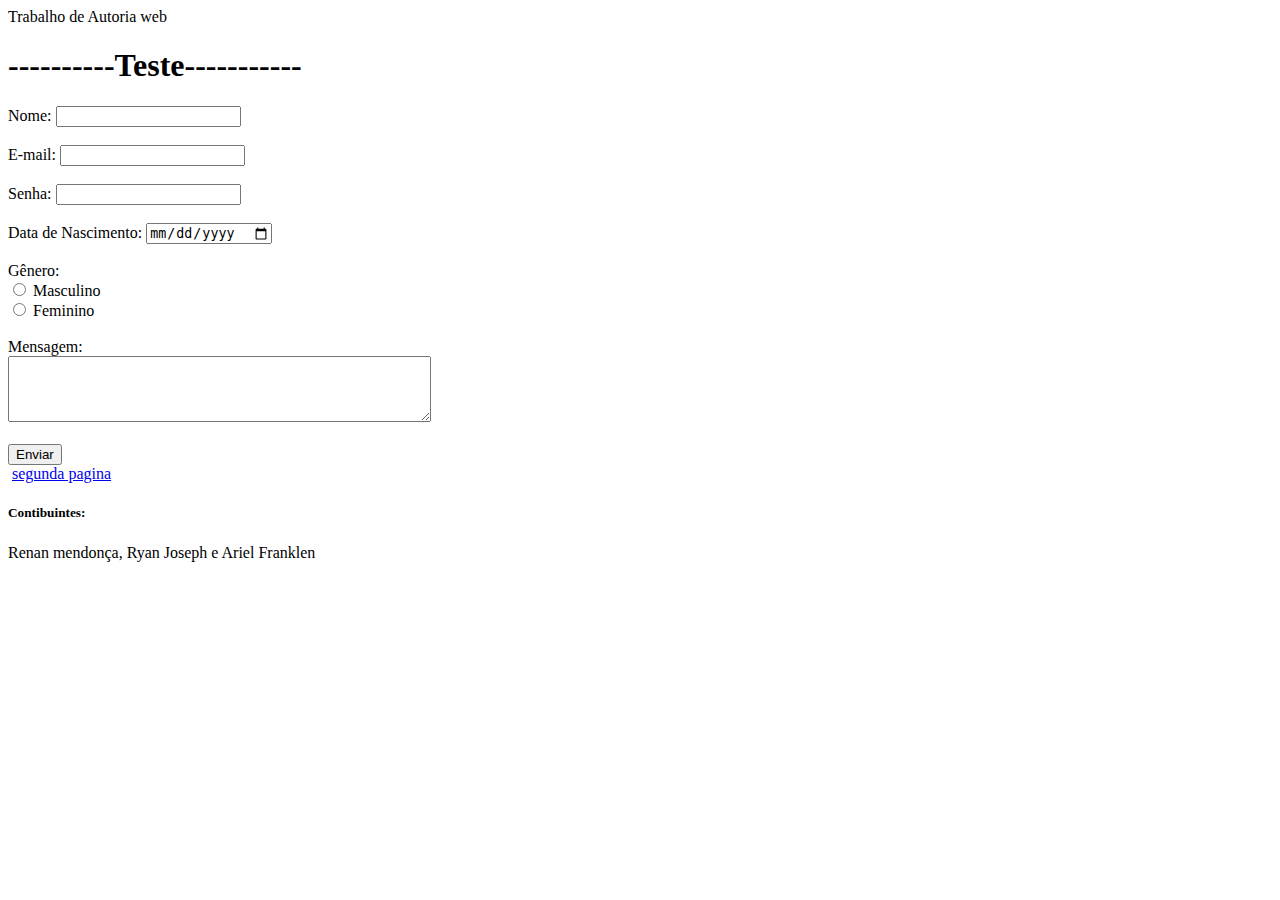
==== index.html @ e47d764a "novas paginas" ====
<!DOCTYPE html>
<html lang="en">
<head>
    <meta charset="UTF-8">
    <meta name="viewport" content="width=device-width, initial-scale=1.0">
    <title>trabalho</title>
    <script src="script.js" defer></script>
    <link rel="stylesheet" href="estilo.css">
</head>
<body>
    <header>Trabalho de Autoria web</header>
    <h1>----------Teste-----------</h1>

    <form action="/enviar-dados" method="POST" >
        <!-- Nome -->
        <label for="nome">Nome:</label>
        <input type="text" id="nome" name="nome" required class="nom"><br><br>

        <!-- E-mail -->
        <label for="email">E-mail:</label>
        <input type="email" id="email" name="email" required><br><br>

        <!-- Senha -->
        <label for="senha">Senha:</label>
        <input type="password" id="senha" name="senha" required><br><br>

        <!-- Data de Nascimento -->
        <label for="data_nascimento">Data de Nascimento:</label>
        <input type="date" id="data_nascimento" name="data_nascimento"><br><br>

        <!-- Gênero -->
        <label for="genero">Gênero:</label><br>

        <input type="radio" id="masculino" name="genero" value="masculino">
        <label for="masculino">Masculino</label><br>

        <input type="radio" id="feminino" name="genero" value="feminino">
        <label for="feminino">Feminino</label><br><br>

        
        
        <!-- Mensagem -->
        <label for="mensagem">Mensagem:</label><br>
        <textarea id="mensagem" name="mensagem" rows="4" cols="50"></textarea><br><br>

        <!-- Botão de envio -->
        <button type="submit">Enviar</button>
    </form>
    <img src="feature-image.webp" alt="" >
    <a href="segundaPagina.html" target="_self">segunda pagina</a>

    <footer>
        <h5>Contibuintes:</h5>
        <p>Renan mendonça, Ryan Joseph e Ariel Franklen</p>
    </footer>

</body>
</html>
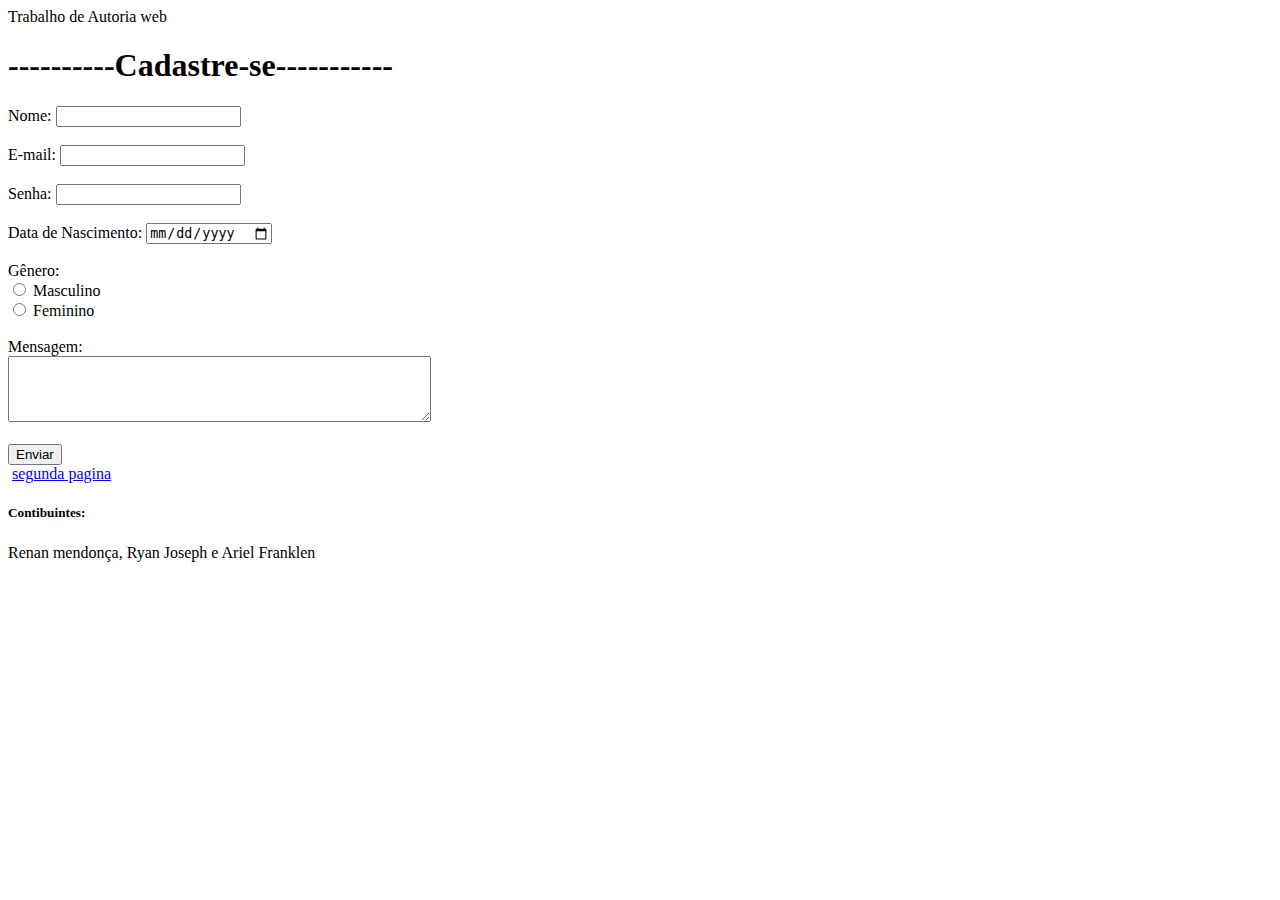
==== commit 64be228a: "modificaçoes" ====
--- a/index.html
+++ b/index.html
@@ -9,7 +9,7 @@
 </head>
 <body>
     <header>Trabalho de Autoria web</header>
-    <h1>----------Teste-----------</h1>
+    <h1>----------Cadastre-se-----------</h1>
 
     <form action="/enviar-dados" method="POST" >
         <!-- Nome -->
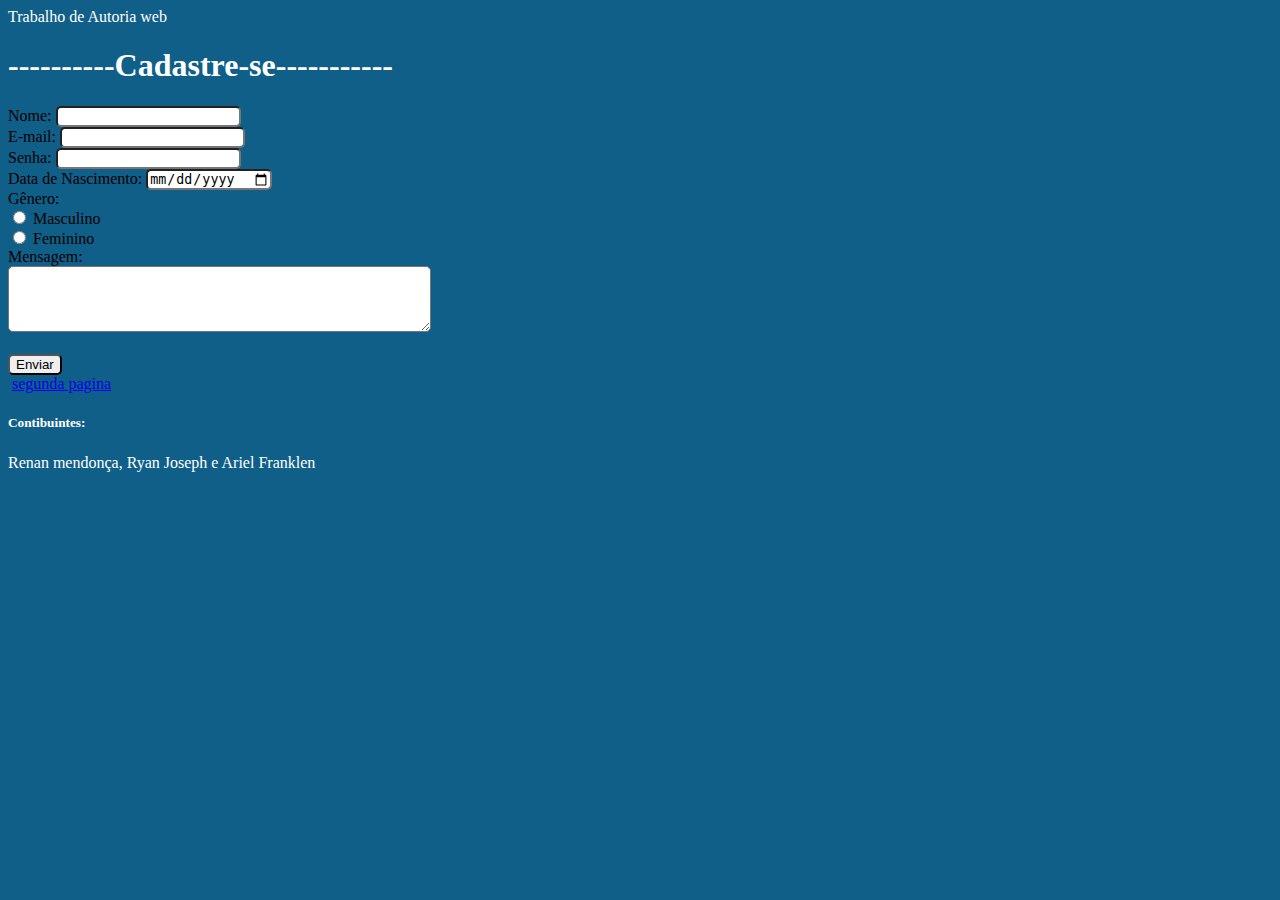
==== commit eff880f6: "alterações" ====
--- a/index.html
+++ b/index.html
@@ -5,46 +5,64 @@
     <meta name="viewport" content="width=device-width, initial-scale=1.0">
     <title>trabalho</title>
     <script src="script.js" defer></script>
-    <link rel="stylesheet" href="estilo.css">
+    <link rel="stylesheet" href="estilo[1].css">
 </head>
 <body>
+    
     <header>Trabalho de Autoria web</header>
     <h1>----------Cadastre-se-----------</h1>
 
     <form action="/enviar-dados" method="POST" >
-        <!-- Nome -->
-        <label for="nome">Nome:</label>
-        <input type="text" id="nome" name="nome" required class="nom"><br><br>
+        
+        <div class="name">
+            <label for="nome">Nome:</label>
+            <input type="text" id="nome" name="nome" required class="nom">
+        </div>
 
-        <!-- E-mail -->
-        <label for="email">E-mail:</label>
-        <input type="email" id="email" name="email" required><br><br>
+       <div class="email">
+            <label for="email">E-mail:</label>
+            <input type="email" id="email" name="email" required>
+       </div>
+     
 
-        <!-- Senha -->
-        <label for="senha">Senha:</label>
-        <input type="password" id="senha" name="senha" required><br><br>
+        <div class="senha">
+            <label for="senha">Senha:</label>
+            <input type="password" id="senha" name="senha" required>
+        </div>
+       
 
-        <!-- Data de Nascimento -->
-        <label for="data_nascimento">Data de Nascimento:</label>
-        <input type="date" id="data_nascimento" name="data_nascimento"><br><br>
+       <div class="data_nasc">
+            <label for="data_nascimento">Data de Nascimento:</label>
+            <input type="date" id="data_nascimento" name="data_nascimento">
+       </div>
+      
+        <div class="genero">
+            <label for="genero">Gênero:</label>
+        </div>
+       
 
-        <!-- Gênero -->
-        <label for="genero">Gênero:</label><br>
+        <div class="masculino">
+            <input type="radio" id="masculino" name="genero" value="masculino">
+            <label for="masculino">Masculino</label>
+        </div>
+        
 
-        <input type="radio" id="masculino" name="genero" value="masculino">
-        <label for="masculino">Masculino</label><br>
-
-        <input type="radio" id="feminino" name="genero" value="feminino">
-        <label for="feminino">Feminino</label><br><br>
-
+        <div class="feminino">
+            <input type="radio" id="feminino" name="genero" value="feminino">
+            <label for="feminino">Feminino</label>
+        </div>
+       
         
         
-        <!-- Mensagem -->
-        <label for="mensagem">Mensagem:</label><br>
-        <textarea id="mensagem" name="mensagem" rows="4" cols="50"></textarea><br><br>
+       <div class="mensagem">
+            <label for="mensagem">Mensagem:</label><br>
+            <textarea id="mensagem" name="mensagem" rows="4" cols="50"></textarea><br><br>
+        </div>
+       
+      
+      <button type="submit">Enviar</button >
 
-        <!-- Botão de envio -->
-        <button type="submit">Enviar</button>
+
     </form>
     <img src="feature-image.webp" alt="" >
     <a href="segundaPagina.html" target="_self">segunda pagina</a>
@@ -53,6 +71,5 @@
         <h5>Contibuintes:</h5>
         <p>Renan mendonça, Ryan Joseph e Ariel Franklen</p>
     </footer>
-
 </body>
 </html>--- a/estilo[1].css
+++ b/estilo[1].css
@@ -0,0 +1,37 @@
+
+ input{
+    color: black;
+    border-radius: 5px;
+ }   
+
+body{
+    background-color: #105f89; 
+    color: white;
+   
+
+}
+.titulo{
+    color: rgb(0, 0, 0); 
+    
+    background-color: rgb(31, 91, 22);
+}
+label{
+    color: black;
+align-items: center;
+}
+
+.name{
+    justify-content: center;
+    border-radius: 5px;
+}
+.email{
+border-radius: 5px;
+
+}
+textarea{
+    border-radius: 5px;
+}
+button{
+    color: rgb(0, 0, 0);
+    border-radius: 5px;
+}
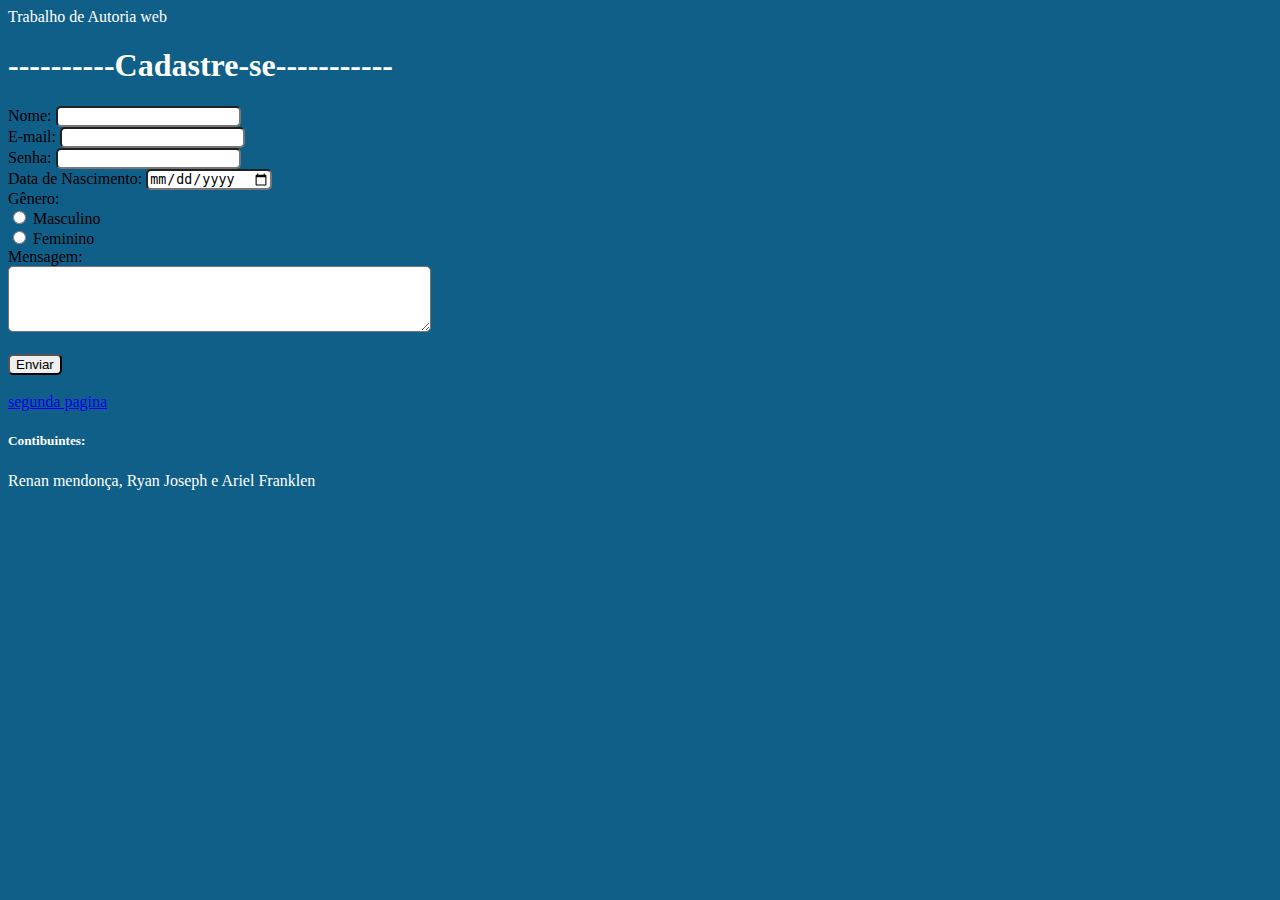
==== commit b3b1ebeb: "alteraçao" ====
--- a/index.html
+++ b/index.html
@@ -65,7 +65,11 @@
 
     </form>
     <img src="feature-image.webp" alt="" >
-    <a href="segundaPagina.html" target="_self">segunda pagina</a>
+    
+    <nav class="links">
+        <a href="segundaPagina.html" target="_self" >segunda pagina</a>
+    </nav>
+    
 
     <footer>
         <h5>Contibuintes:</h5>
--- a/estilo[1].css
+++ b/estilo[1].css
@@ -31,7 +31,14 @@
 textarea{
     border-radius: 5px;
 }
+.senha{
+color: aqua;
+
+}
 button{
     color: rgb(0, 0, 0);
     border-radius: 5px;
 }
+.links{
+    color: chartreuse;
+}
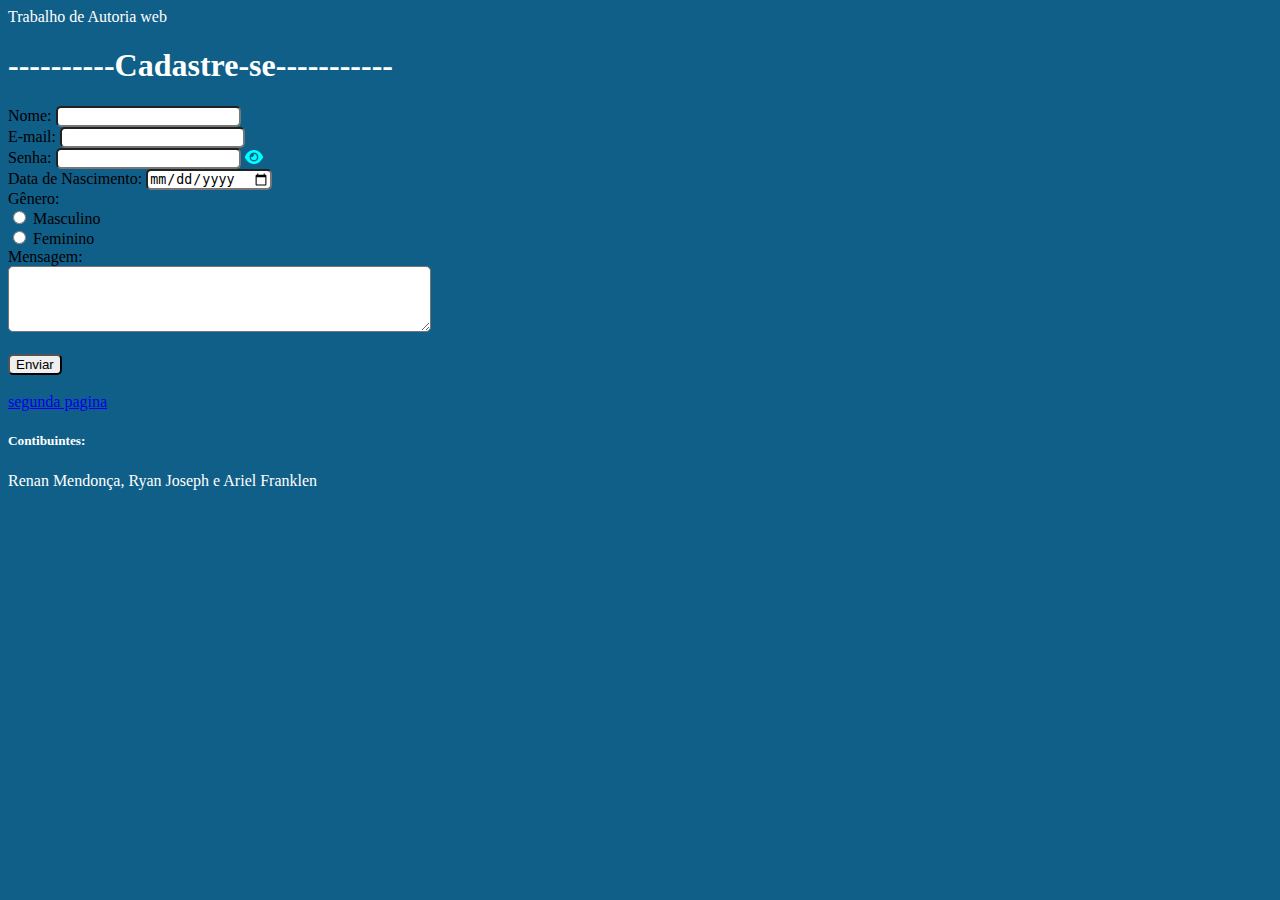
==== commit 0c780629: "Adciona mostrar/ocultar senha" ====
--- a/index.html
+++ b/index.html
@@ -6,35 +6,42 @@
     <title>trabalho</title>
     <script src="script.js" defer></script>
     <link rel="stylesheet" href="estilo[1].css">
+    
+    <link rel="stylesheet" href="https://cdnjs.cloudflare.com/ajax/libs/font-awesome/6.0.0-beta3/css/all.min.css">
 </head>
 <body>
+    
     
     <header>Trabalho de Autoria web</header>
     <h1>----------Cadastre-se-----------</h1>
 
-    <form action="/enviar-dados" method="POST" >
+    <form action="/enviar-dados" method="POST">
+        
         
         <div class="name">
             <label for="nome">Nome:</label>
             <input type="text" id="nome" name="nome" required class="nom">
         </div>
 
-       <div class="email">
+        <div class="email">
             <label for="email">E-mail:</label>
             <input type="email" id="email" name="email" required>
-       </div>
+        </div>
      
 
         <div class="senha">
             <label for="senha">Senha:</label>
             <input type="password" id="senha" name="senha" required>
+            <span id="toggleSenha" class="eye-icon">
+                <i class="fas fa-eye"></i>
+            </span>
         </div>
        
 
-       <div class="data_nasc">
+        <div class="data_nasc">
             <label for="data_nascimento">Data de Nascimento:</label>
             <input type="date" id="data_nascimento" name="data_nascimento">
-       </div>
+        </div>
       
         <div class="genero">
             <label for="genero">Gênero:</label>
@@ -54,13 +61,13 @@
        
         
         
-       <div class="mensagem">
+        <div class="mensagem">
             <label for="mensagem">Mensagem:</label><br>
-            <textarea id="mensagem" name="mensagem" rows="4" cols="50"></textarea><br><br>
+            <textarea id="mensagem" name="mensagem" rows="4" cols="50"> </textarea><br><br>
         </div>
        
       
-      <button type="submit">Enviar</button >
+        <button type="submit">Enviar</button >
 
 
     </form>
@@ -73,7 +80,7 @@
 
     <footer>
         <h5>Contibuintes:</h5>
-        <p>Renan mendonça, Ryan Joseph e Ariel Franklen</p>
+        <p>Renan Mendonça, Ryan Joseph e Ariel Franklen</p>
     </footer>
 </body>
 </html>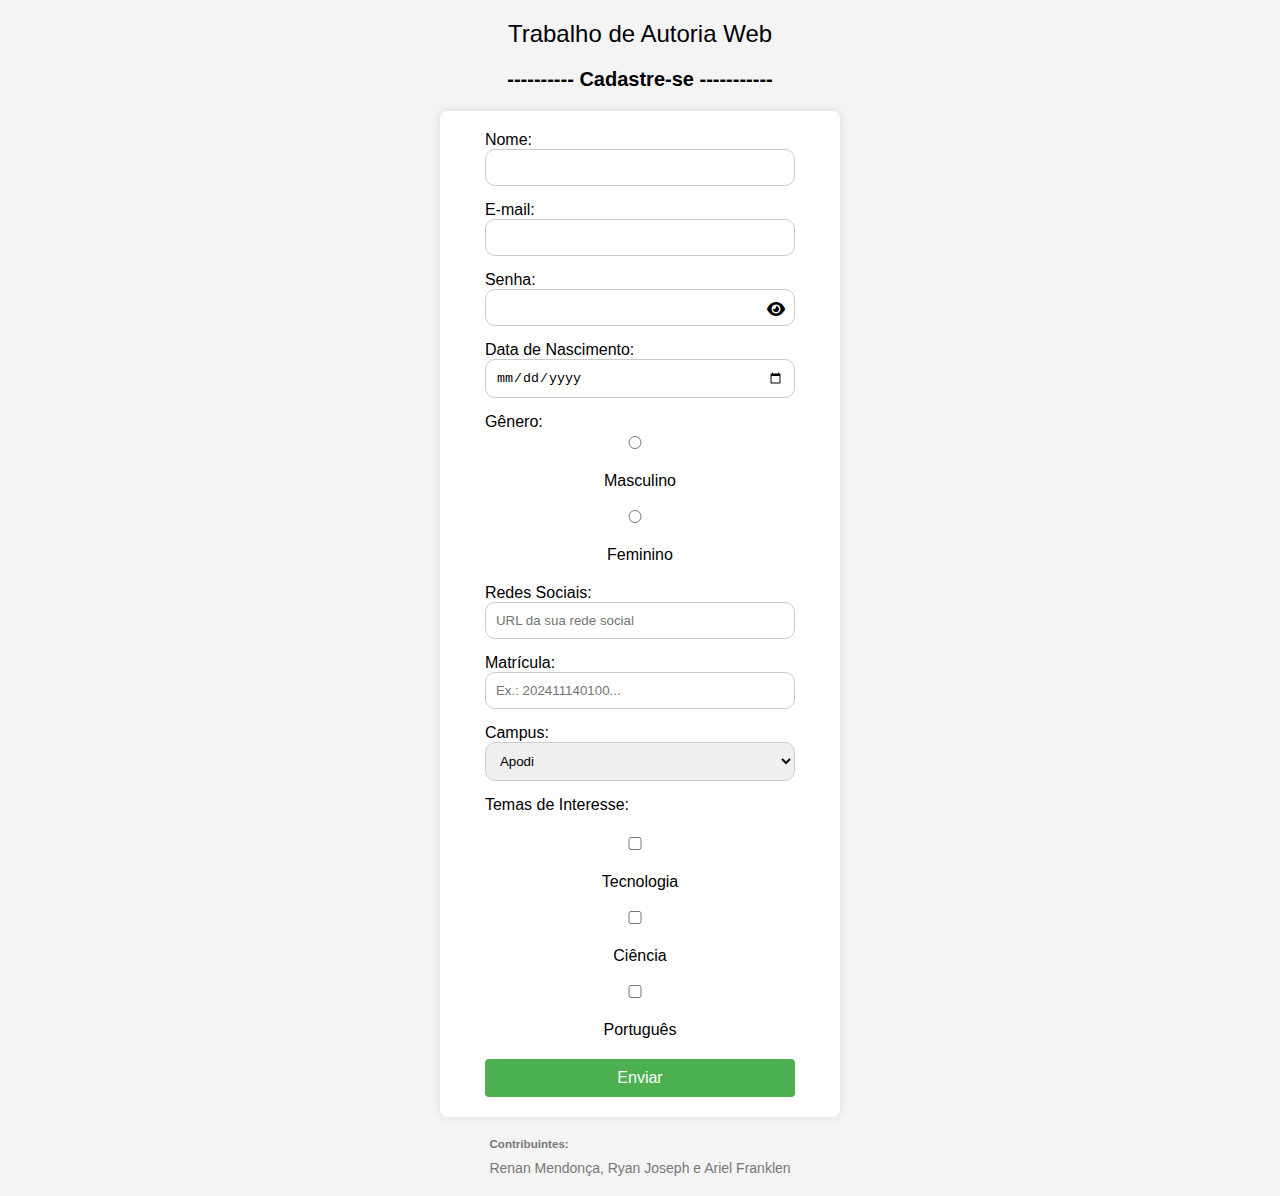
==== commit bee22ac6: "atualiza html de login com css" ====
--- a/index.html
+++ b/index.html
@@ -3,84 +3,115 @@
 <head>
     <meta charset="UTF-8">
     <meta name="viewport" content="width=device-width, initial-scale=1.0">
-    <title>trabalho</title>
+    <title>Trabalho</title>
     <script src="script.js" defer></script>
-    <link rel="stylesheet" href="estilo[1].css">
-    
+    <link rel="stylesheet" href="estilo.css">
     <link rel="stylesheet" href="https://cdnjs.cloudflare.com/ajax/libs/font-awesome/6.0.0-beta3/css/all.min.css">
 </head>
 <body>
-    
-    
-    <header>Trabalho de Autoria web</header>
-    <h1>----------Cadastre-se-----------</h1>
+    <header>Trabalho de Autoria Web</header>
+    <h1>---------- Cadastre-se -----------</h1>
 
-    <form action="/enviar-dados" method="POST">
-        
-        
-        <div class="name">
-            <label for="nome">Nome:</label>
-            <input type="text" id="nome" name="nome" required class="nom">
-        </div>
+    <div class="container">
+        <form action="segundaPagina.html" method="GET">
+            
+            <div class="input-group">
+                <label for="nome">Nome:</label>
+                <input type="text" id="nome" name="nome" required class="nom">
+            </div>
 
-        <div class="email">
-            <label for="email">E-mail:</label>
-            <input type="email" id="email" name="email" required>
-        </div>
-     
+            <div class="input-group">
+                <label for="email">E-mail:</label>
+                <input type="email" id="email" name="email" required>
+            </div>
 
-        <div class="senha">
-            <label for="senha">Senha:</label>
-            <input type="password" id="senha" name="senha" required>
-            <span id="toggleSenha" class="eye-icon">
-                <i class="fas fa-eye"></i>
-            </span>
-        </div>
-       
+            <div class="input-group">
+                <label for="senha">Senha:</label>
+                <input type="password" id="senha" name="senha" required>
+                <span id="mostrar_senha" class="olho">
+                    <i class="fas fa-eye"></i>
+                </span>
+            </div>
 
-        <div class="data_nasc">
-            <label for="data_nascimento">Data de Nascimento:</label>
-            <input type="date" id="data_nascimento" name="data_nascimento">
-        </div>
-      
-        <div class="genero">
-            <label for="genero">Gênero:</label>
-        </div>
-       
+            <div class="input-group">
+                <label for="data_nascimento">Data de Nascimento:</label>
+                <input type="date" id="data_nascimento" name="data_nascimento">
+            </div>
 
-        <div class="masculino">
-            <input type="radio" id="masculino" name="genero" value="masculino">
-            <label for="masculino">Masculino</label>
-        </div>
-        
+            <div class="input-group genero-group">
+                <label for="genero">Gênero:</label><br>
+                <div class="radio-group">
+                    <input type="radio" id="masculino" name="genero" value="masculino">
+                    <label for="masculino">Masculino</label>
+                    <input type="radio" id="feminino" name="genero" value="feminino">
+                    <label for="feminino">Feminino</label>
+                </div>
+            </div>
 
-        <div class="feminino">
-            <input type="radio" id="feminino" name="genero" value="feminino">
-            <label for="feminino">Feminino</label>
-        </div>
-       
-        
-        
-        <div class="mensagem">
-            <label for="mensagem">Mensagem:</label><br>
-            <textarea id="mensagem" name="mensagem" rows="4" cols="50"> </textarea><br><br>
-        </div>
-       
-      
-        <button type="submit">Enviar</button >
+            <!-- <div class="input-group">
+                <label for="mensagem">Mensagem:</label><br>
+                <textarea id="mensagem" name="mensagem" rows="4" cols="50"></textarea><br><br>
+            </div>-->
 
+            <div class="input-group">
+                <label for="redes_sociais">Redes Sociais:</label>
+                <input type="url" id="redes_sociais" name="redes_sociais" placeholder="URL da sua rede social">
+            </div>
 
-    </form>
-    <img src="feature-image.webp" alt="" >
-    
-    <nav class="links">
-        <a href="segundaPagina.html" target="_self" >segunda pagina</a>
-    </nav>
-    
+            <div class="input-group">
+                <label for="matricula">Matrícula:</label>
+                <input type="number" id="matricula" name="matricula" placeholder="Ex.: 202411140100...">
+            </div>
+
+            <div class="input-group">
+                <label for="campus">Campus:</label>
+                <select id="campus" name="campus">
+                    <option value="Apodi">Apodi</option>
+                    <option value="Caicó">Caicó</option>
+                    <option value="Canguaretama">Canguaretama</option>
+                    <option value="Ceará-Mirim">Ceará-Mirim</option>
+                    <option value="Currais Novos">Currais Novos</option>
+                    <option value="Ipanguaçu">Ipanguaçu</option>
+                    <option value="João Câmara">João Câmara</option>
+                    <option value="Jucurutu">Jucurutu</option>
+                    <option value="Lajes">Lajes</option>
+                    <option value="Macau">Macau</option>
+                    <option value="Mossoró">Mossoró</option>
+                    <option value="Natal-Central">Natal-Central</option>
+                    <option value="Natal-Cidade Alta">Natal-Cidade Alta</option>
+                    <option value="Natal-Zona Leste">Natal-Zona Leste</option>
+                    <option value="Natal-Zona Norte">Natal-Zona Norte</option>
+                    <option value="Nova Cruz">Nova Cruz</option>
+                    <option value="Parelhas">Parelhas</option>
+                    <option value="Parnamirim">Parnamirim</option>
+                    <option value="Pau dos Ferros">Pau dos Ferros</option>
+                    <option value="Santa Cruz">Santa Cruz</option>
+                    <option value="São Gonçalo do Amarante">São Gonçalo do Amarante</option>
+                    <option value="São Paulo do Potengi">São Paulo do Potengi</option>
+                </select>
+            </div>
+
+            <div class="input-group">
+                <label>Temas de Interesse:</label><br><br>
+                <div class="checkbox-group">
+                    <input type="checkbox" id="tecnologia" name="temas" value="tecnologia">
+                    <label for="tecnologia">Tecnologia</label>
+
+                    <input type="checkbox" id="ciencia" name="temas" value="ciencia">
+                    <label for="ciencia">Ciência</label>
+
+                    <input type="checkbox" id="portugues" name="temas" value="portugues">
+                    <label for="portugues">Português</label>
+                </div>
+            </div>
+
+            <button type="submit">Enviar</button>
+        </form>
+    </div>
 
     <footer>
-        <h5>Contibuintes:</h5>
+        <h5>Contribuintes:</h5>
         <p>Renan Mendonça, Ryan Joseph e Ariel Franklen</p>
     </footer>
 </body>
-</html>+</html>
--- a/estilo.css
+++ b/estilo.css
@@ -0,0 +1,147 @@
+/* Resetando margens, padding, e box-sizing */
+* {
+    margin: 0;
+    padding: 0;
+    box-sizing: border-box;
+}
+
+body {
+    font-family: Arial, sans-serif;
+    background-color: #f4f4f4;
+    display: flex;
+    justify-content: center;
+    align-items: center;
+    min-height: 100vh;
+    padding: 20px;
+    flex-direction: column;
+    text-align: left;
+}
+
+header {
+    font-size: 24px;
+    margin-bottom: 20px;
+}
+
+h1 {
+    margin-bottom: 20px;
+    font-size: 20px;
+}
+
+.container {
+    width: 100%;
+    max-width: 400px;
+    background-color: white;
+    padding: 20px;
+    border-radius: 8px;
+    box-shadow: 0 0 10px rgba(0, 0, 0, 0.1);
+    display: flex;
+    flex-direction: column;
+    align-items: center;
+}
+
+.input-group {
+    margin-bottom: 15px;
+    width: 100%;
+    position: relative;
+}
+
+.input-group label {
+    text-align: left;
+    margin-bottom: 5px;
+}
+
+.input-group input,
+.input-group textarea,
+.input-group select {
+    width: 100%;
+    padding: 10px;
+    border: 1px solid #ccc;
+    border-radius: 10px;
+}
+
+.input-group .olho {
+    position: absolute;
+    right: 10px;
+    top: 50%;
+    transform: translateY(-50%);
+    cursor: pointer;
+}
+
+.input-group input[type="password"] {
+    position: relative;
+    padding-right: 30px;
+}
+
+.input-group .olho {
+    position: absolute;
+    right: 10px;
+    top: 70%;
+    transform: translateY(-50%);
+    cursor: pointer;
+    z-index: 1;
+}
+
+/* Centraliza as opções de gênero e checkboxes */
+.radio-group, .checkbox-group {
+    display: flex;
+    flex-direction: column; /* Organiza as opções uma abaixo da outra */
+    align-items: center; /* Centraliza as opções */
+    gap: 15px; /* Distância proporcional entre o label e a caixa de seleção */
+    margin-top: 5px;
+}
+
+/* Estilo para os itens individuais dentro dos grupos de rádio e checkbox */
+.radio-group input, .checkbox-group input {
+    margin-right: 10px; /* Espaço entre a caixa de seleção e o label */
+}
+
+.checkbox-group input[type="checkbox"], .radio-group input[type="radio"] {
+    margin-bottom: 8px; /* Proporciona o espaçamento entre as opções */
+}
+
+button {
+    width: 100%;
+    padding: 10px;
+    border: none;
+    background-color: #4CAF50;
+    color: white;
+    font-size: 16px;
+    border-radius: 4px;
+    cursor: pointer;
+}
+
+button:hover {
+    background-color: #45a049;
+}
+
+textarea {
+    width: 100%;
+    padding: 8px;
+    border: 1px solid #ccc;
+    border-radius: 4px;
+    resize: none;
+}
+
+footer {
+    margin-top: 20px;
+    font-size: 14px;
+    color: #777;
+}
+
+footer h5 {
+    margin-bottom: 10px;
+}
+
+footer p {
+    margin-bottom: 0;
+}
+
+.links a {
+    text-decoration: none;
+    color: #4CAF50;
+    font-size: 16px;
+}
+
+.links a:hover {
+    text-decoration: underline;
+}
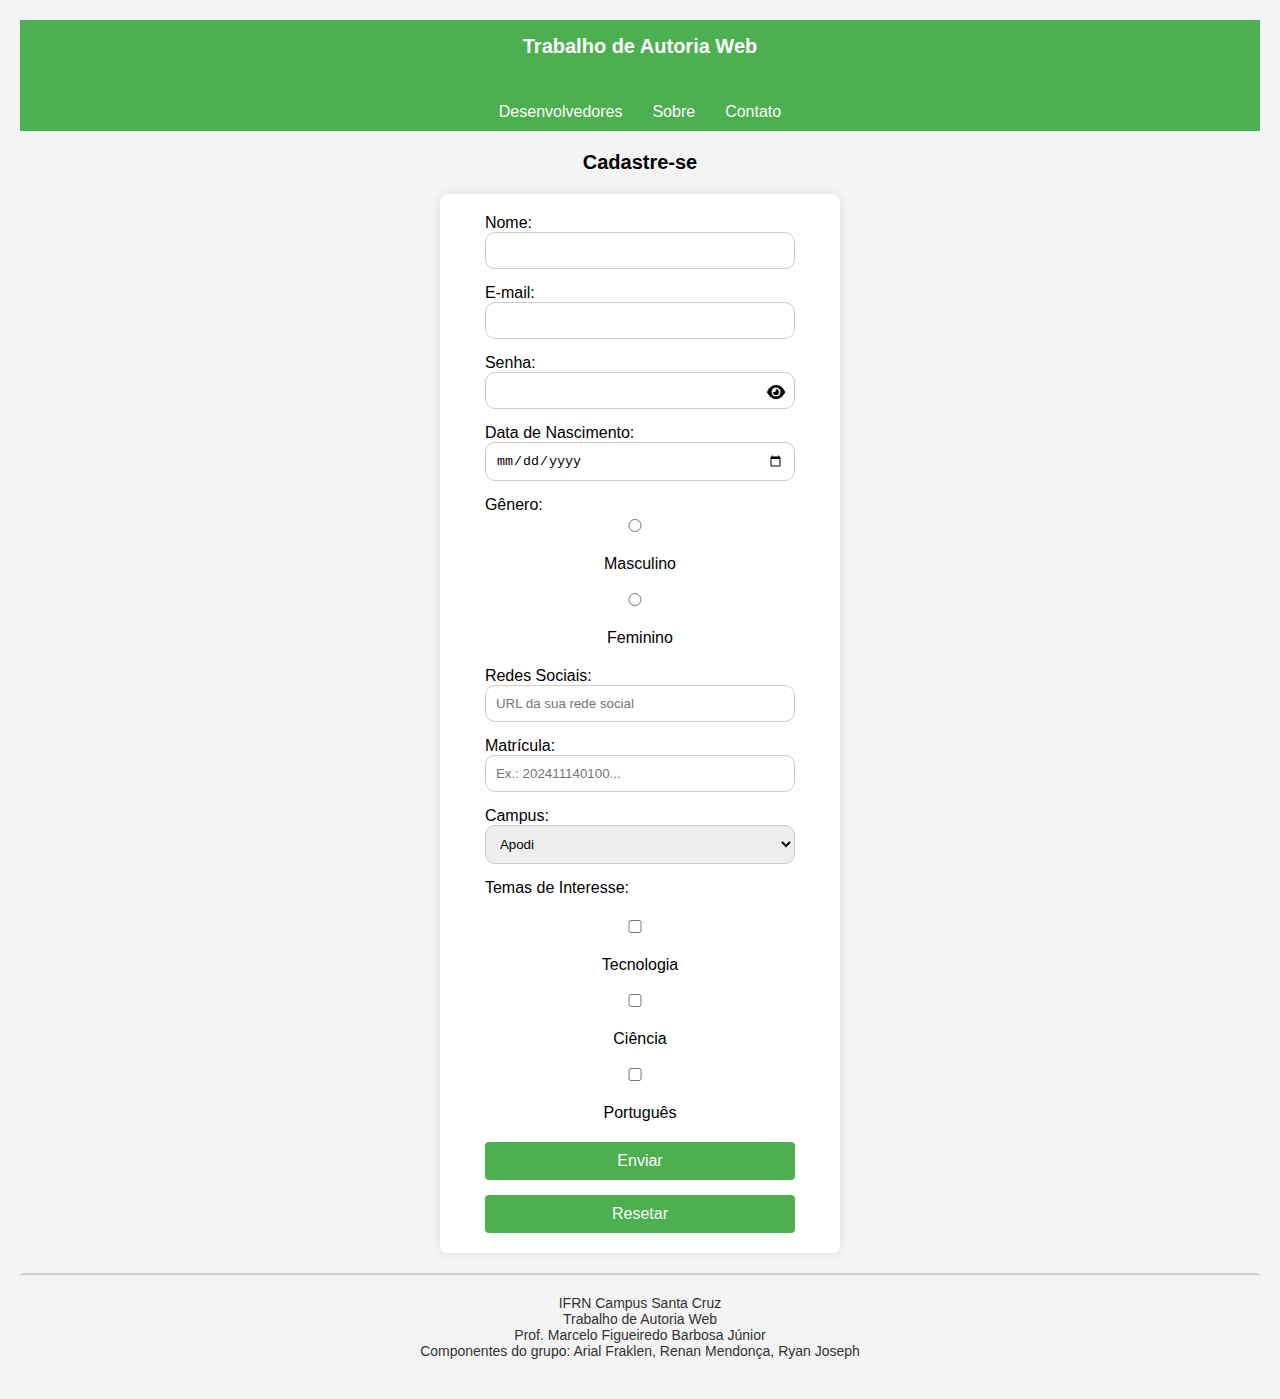
==== commit f8eff64d: "fiz php, estilo, e modificacao do indez" ====
--- a/index.html
+++ b/index.html
@@ -1,117 +1,126 @@
-<!DOCTYPE html>
-<html lang="en">
-<head>
-    <meta charset="UTF-8">
-    <meta name="viewport" content="width=device-width, initial-scale=1.0">
-    <title>Trabalho</title>
-    <script src="script.js" defer></script>
-    <link rel="stylesheet" href="estilo.css">
-    <link rel="stylesheet" href="https://cdnjs.cloudflare.com/ajax/libs/font-awesome/6.0.0-beta3/css/all.min.css">
-</head>
-<body>
-    <header>Trabalho de Autoria Web</header>
-    <h1>---------- Cadastre-se -----------</h1>
-
-    <div class="container">
-        <form action="segundaPagina.html" method="GET">
-            
-            <div class="input-group">
-                <label for="nome">Nome:</label>
-                <input type="text" id="nome" name="nome" required class="nom">
-            </div>
-
-            <div class="input-group">
-                <label for="email">E-mail:</label>
-                <input type="email" id="email" name="email" required>
-            </div>
-
-            <div class="input-group">
-                <label for="senha">Senha:</label>
-                <input type="password" id="senha" name="senha" required>
-                <span id="mostrar_senha" class="olho">
-                    <i class="fas fa-eye"></i>
-                </span>
-            </div>
-
-            <div class="input-group">
-                <label for="data_nascimento">Data de Nascimento:</label>
-                <input type="date" id="data_nascimento" name="data_nascimento">
-            </div>
-
-            <div class="input-group genero-group">
-                <label for="genero">Gênero:</label><br>
-                <div class="radio-group">
-                    <input type="radio" id="masculino" name="genero" value="masculino">
-                    <label for="masculino">Masculino</label>
-                    <input type="radio" id="feminino" name="genero" value="feminino">
-                    <label for="feminino">Feminino</label>
-                </div>
-            </div>
-
-            <!-- <div class="input-group">
-                <label for="mensagem">Mensagem:</label><br>
-                <textarea id="mensagem" name="mensagem" rows="4" cols="50"></textarea><br><br>
-            </div>-->
-
-            <div class="input-group">
-                <label for="redes_sociais">Redes Sociais:</label>
-                <input type="url" id="redes_sociais" name="redes_sociais" placeholder="URL da sua rede social">
-            </div>
-
-            <div class="input-group">
-                <label for="matricula">Matrícula:</label>
-                <input type="number" id="matricula" name="matricula" placeholder="Ex.: 202411140100...">
-            </div>
-
-            <div class="input-group">
-                <label for="campus">Campus:</label>
-                <select id="campus" name="campus">
-                    <option value="Apodi">Apodi</option>
-                    <option value="Caicó">Caicó</option>
-                    <option value="Canguaretama">Canguaretama</option>
-                    <option value="Ceará-Mirim">Ceará-Mirim</option>
-                    <option value="Currais Novos">Currais Novos</option>
-                    <option value="Ipanguaçu">Ipanguaçu</option>
-                    <option value="João Câmara">João Câmara</option>
-                    <option value="Jucurutu">Jucurutu</option>
-                    <option value="Lajes">Lajes</option>
-                    <option value="Macau">Macau</option>
-                    <option value="Mossoró">Mossoró</option>
-                    <option value="Natal-Central">Natal-Central</option>
-                    <option value="Natal-Cidade Alta">Natal-Cidade Alta</option>
-                    <option value="Natal-Zona Leste">Natal-Zona Leste</option>
-                    <option value="Natal-Zona Norte">Natal-Zona Norte</option>
-                    <option value="Nova Cruz">Nova Cruz</option>
-                    <option value="Parelhas">Parelhas</option>
-                    <option value="Parnamirim">Parnamirim</option>
-                    <option value="Pau dos Ferros">Pau dos Ferros</option>
-                    <option value="Santa Cruz">Santa Cruz</option>
-                    <option value="São Gonçalo do Amarante">São Gonçalo do Amarante</option>
-                    <option value="São Paulo do Potengi">São Paulo do Potengi</option>
-                </select>
-            </div>
-
-            <div class="input-group">
-                <label>Temas de Interesse:</label><br><br>
-                <div class="checkbox-group">
-                    <input type="checkbox" id="tecnologia" name="temas" value="tecnologia">
-                    <label for="tecnologia">Tecnologia</label>
-
-                    <input type="checkbox" id="ciencia" name="temas" value="ciencia">
-                    <label for="ciencia">Ciência</label>
-
-                    <input type="checkbox" id="portugues" name="temas" value="portugues">
-                    <label for="portugues">Português</label>
-                </div>
-            </div>
-
-            <button type="submit">Enviar</button>
-        </form>
-    </div>
-
-    <footer>
-        <h5>Contribuintes:</h5>
-        <p>Renan Mendonça, Ryan Joseph e Ariel Franklen</p>
-    </footer>
-</body>
-</html>
+<!DOCTYPE html>
+<html lang="en">
+<head>
+    <meta charset="UTF-8">
+    <meta name="viewport" content="width=device-width, initial-scale=1.0">
+    <title>Trabalho</title>
+    <script src="script.js" defer></script>
+    <link rel="stylesheet" href="estilo-html.css">
+    <link rel="stylesheet" href="https://cdnjs.cloudflare.com/ajax/libs/font-awesome/6.0.0-beta3/css/all.min.css">
+</head>
+<body>
+    <header>
+        <h1>Trabalho de Autoria Web</h1>
+    </header>
+    <nav>
+        <ul>
+            <li><a href="desenvolvedores.html">Desenvolvedores</a></li>
+            <li><a href="#">Sobre</a></li>
+            <li><a href="#">Contato</a></li>
+        </ul>
+    </nav>
+
+    <h1>Cadastre-se</h1>
+
+    <div class="container">
+        <form action="dados.php" method="POST">
+            
+            <div class="input-group">
+                <label for="nome">Nome:</label>
+                <input type="text" id="nome" name="nome" required class="nom">
+            </div>
+
+            <div class="input-group">
+                <label for="email">E-mail:</label>
+                <input type="email" id="email" name="email" required>
+            </div>
+
+            <div class="input-group">
+                <label for="senha">Senha:</label>
+                <input type="password" id="senha" name="senha" required>
+                <span id="mostrar_senha" class="olho">
+                    <i class="fas fa-eye"></i>
+                </span>
+            </div>
+
+            <div class="input-group">
+                <label for="data_nascimento">Data de Nascimento:</label>
+                <input type="date" id="data_nascimento" name="data_nascimento">
+            </div>
+
+            <div class="input-group genero-group">
+                <label for="genero">Gênero:</label><br>
+                <div class="radio-group">
+                    <input type="radio" id="masculino" name="genero" value="masculino">
+                    <label for="masculino">Masculino</label>
+                    <input type="radio" id="feminino" name="genero" value="feminino">
+                    <label for="feminino">Feminino</label>
+                </div>
+            </div>
+
+            <div class="input-group">
+                <label for="redes_sociais">Redes Sociais:</label>
+                <input type="url" id="redes_sociais" name="redes_sociais" placeholder="URL da sua rede social">
+            </div>
+
+            <div class="input-group">
+                <label for="matricula">Matrícula:</label>
+                <input type="number" id="matricula" name="matricula" placeholder="Ex.: 202411140100...">
+            </div>
+
+            <div class="input-group">
+                <label for="campus">Campus:</label>
+                <select id="campus" name="campus">
+                    <option value="Apodi">Apodi</option>
+                    <option value="Caicó">Caicó</option>
+                    <option value="Canguaretama">Canguaretama</option>
+                    <option value="Ceará-Mirim">Ceará-Mirim</option>
+                    <option value="Currais Novos">Currais Novos</option>
+                    <option value="Ipanguaçu">Ipanguaçu</option>
+                    <option value="João Câmara">João Câmara</option>
+                    <option value="Jucurutu">Jucurutu</option>
+                    <option value="Lajes">Lajes</option>
+                    <option value="Macau">Macau</option>
+                    <option value="Mossoró">Mossoró</option>
+                    <option value="Natal-Central">Natal-Central</option>
+                    <option value="Natal-Cidade Alta">Natal-Cidade Alta</option>
+                    <option value="Natal-Zona Leste">Natal-Zona Leste</option>
+                    <option value="Natal-Zona Norte">Natal-Zona Norte</option>
+                    <option value="Nova Cruz">Nova Cruz</option>
+                    <option value="Parelhas">Parelhas</option>
+                    <option value="Parnamirim">Parnamirim</option>
+                    <option value="Pau dos Ferros">Pau dos Ferros</option>
+                    <option value="Santa Cruz">Santa Cruz</option>
+                    <option value="São Gonçalo do Amarante">São Gonçalo do Amarante</option>
+                    <option value="São Paulo do Potengi">São Paulo do Potengi</option>
+                </select>
+            </div>
+
+            <div class="input-group">
+                <label>Temas de Interesse:</label><br><br>
+                <div class="checkbox-group">
+                    <input type="checkbox" id="tecnologia" name="temas" value="tecnologia">
+                    <label for="tecnologia">Tecnologia</label>
+
+                    <input type="checkbox" id="ciencia" name="temas" value="ciencia">
+                    <label for="ciencia">Ciência</label>
+
+                    <input type="checkbox" id="portugues" name="temas" value="portugues">
+                    <label for="portugues">Português</label>
+                </div>
+            </div>
+
+            <button type="submit">Enviar</button>
+            <button type="reset">Resetar</button>
+        </form>
+    </div>
+
+    <footer class="footer">
+        <p>IFRN Campus Santa Cruz</p>
+        <p>Trabalho de Autoria Web</p>
+        <p>Prof. Marcelo Figueiredo Barbosa Júnior</p>
+        <p>Componentes do grupo: Arial Fraklen, Renan Mendonça, Ryan Joseph</p>
+    </footer>
+    
+</body>
+</html>
--- a/estilo-html.css
+++ b/estilo-html.css
@@ -0,0 +1,209 @@
+    /* Resetando margens, padding, e box-sizing */
+    * {
+        margin: 0;
+        padding: 0;
+        box-sizing: border-box;
+    }
+
+    body {
+        font-family: Arial, sans-serif;
+        background-color: #f4f4f4;
+        display: flex;
+        justify-content: center;
+        align-items: center;
+        min-height: 100vh;
+        padding: 20px;
+        flex-direction: column;
+        text-align: left;
+    }
+
+    header {
+        width: 100%;
+        background-color: #4CAF50;
+        color: white;
+        padding: 15px 0;
+        text-align: center;
+        font-size: 20px;
+        font-weight: bold;
+    }
+
+    h1 {
+        margin-bottom: 20px;
+        font-size: 20px;
+    }
+
+    .container {
+        width: 100%;
+        max-width: 400px;
+        background-color: white;
+        padding: 20px;
+        border-radius: 8px;
+        box-shadow: 0 0 10px rgba(0, 0, 0, 0.1);
+        display: flex;
+        flex-direction: column;
+        align-items: center;
+    }
+
+    .container h2 {
+        font-size: 20px;
+        margin-bottom: 20px;
+    }
+
+    .input-group {
+        margin-bottom: 15px;
+        width: 100%;
+        position: relative;
+    }
+    
+    .input-group label {
+        text-align: left;
+        margin-bottom: 5px;
+    }
+
+    .input-group input,
+    .input-group textarea,
+    .input-group select {
+        width: 100%;
+        padding: 10px;
+        border: 1px solid #ccc;
+        border-radius: 10px;
+    }
+
+    .input-group .olho {
+        position: absolute;
+        right: 10px;
+        top: 50%;
+        transform: translateY(-50%);
+        cursor: pointer;
+    }
+
+    .input-group input[type="password"] {
+        position: relative;
+        padding-right: 30px;
+    }
+
+    .input-group .olho {
+        position: absolute;
+        right: 10px;
+        top: 70%;
+        transform: translateY(-50%);
+        cursor: pointer;
+        z-index: 1;
+    }
+
+    /* Centraliza as opções de gênero e checkboxes */
+    .radio-group, .checkbox-group {
+        display: flex;
+        flex-direction: column; /* Organiza as opções uma abaixo da outra */
+        align-items: center; /* Centraliza as opções */
+        gap: 15px; /* Distância proporcional entre o label e a caixa de seleção */
+        margin-top: 5px;
+    }
+
+    /* Estilo para os itens individuais dentro dos grupos de rádio e checkbox */
+    .radio-group input, .checkbox-group input {
+        margin-right: 10px; /* Espaço entre a caixa de seleção e o label */
+    }
+
+    .checkbox-group input[type="checkbox"], .radio-group input[type="radio"] {
+        margin-bottom: 8px; /* Proporciona o espaçamento entre as opções */
+    }
+
+    button {
+        width: 100%;
+        padding: 10px;
+        border: none;
+        background-color: #4CAF50;
+        color: white;
+        font-size: 16px;
+        border-radius: 4px;
+        cursor: pointer;
+    }
+    button + button {
+        margin-top: 15px; /* Aplica apenas ao botão reset, pois ele vem depois do submit */
+    }
+
+    button:hover {
+        background-color: #45a049;
+    }
+
+    button.reset-btn {
+        background-color: #f44336;
+        margin-top: 10px;
+    }
+
+    button.reset-btn:hover {
+        background-color: #e53935;
+    }
+    
+    textarea {
+        width: 100%;
+        padding: 8px;
+        border: 1px solid #ccc;
+        border-radius: 4px;
+        resize: none;
+    }
+
+    footer {
+        width: 100%;
+        background-color: #4CAF50;
+        color: white;
+        padding: 10px 0;
+        font-size: 14px;
+        text-align: center;
+        margin-top: 20px;
+        border-radius: 4px;
+    }
+
+    footer h5 {
+        margin-bottom: 10px;
+    }
+
+    footer p {
+        margin-bottom: 0;
+    }
+
+    .links a {
+        text-decoration: none;
+        color: #4CAF50;
+        font-size: 16px;
+    }
+
+    .links a:hover {
+        text-decoration: underline;
+    }
+    nav {
+        width: 100%;
+        background-color: #4CAF50;
+        margin-bottom: 20px;
+    }
+
+    nav ul {
+        list-style: none;
+        display: flex;
+        justify-content: center;
+        padding: 10px;
+    }
+
+    nav ul li {
+        margin: 0 15px;
+    }
+
+    nav ul li a {
+        text-decoration: none;
+        color: white;
+        font-size: 16px;
+    }
+
+    nav ul li a:hover {
+        text-decoration: underline;
+    }
+    .footer {
+        background-color: #f4f4f4; /* Cor de fundo suave */
+        color: #333; /* Cor do texto */
+        text-align: center; /* Centraliza o texto */
+        padding: 20px; /* Espaçamento interno */
+        font-family: Arial, sans-serif; /* Fonte limpa e legível */
+        font-size: 14px; /* Tamanho do texto */
+        border-top: 2px solid #ccc; /* Linha de separação no topo */
+    }
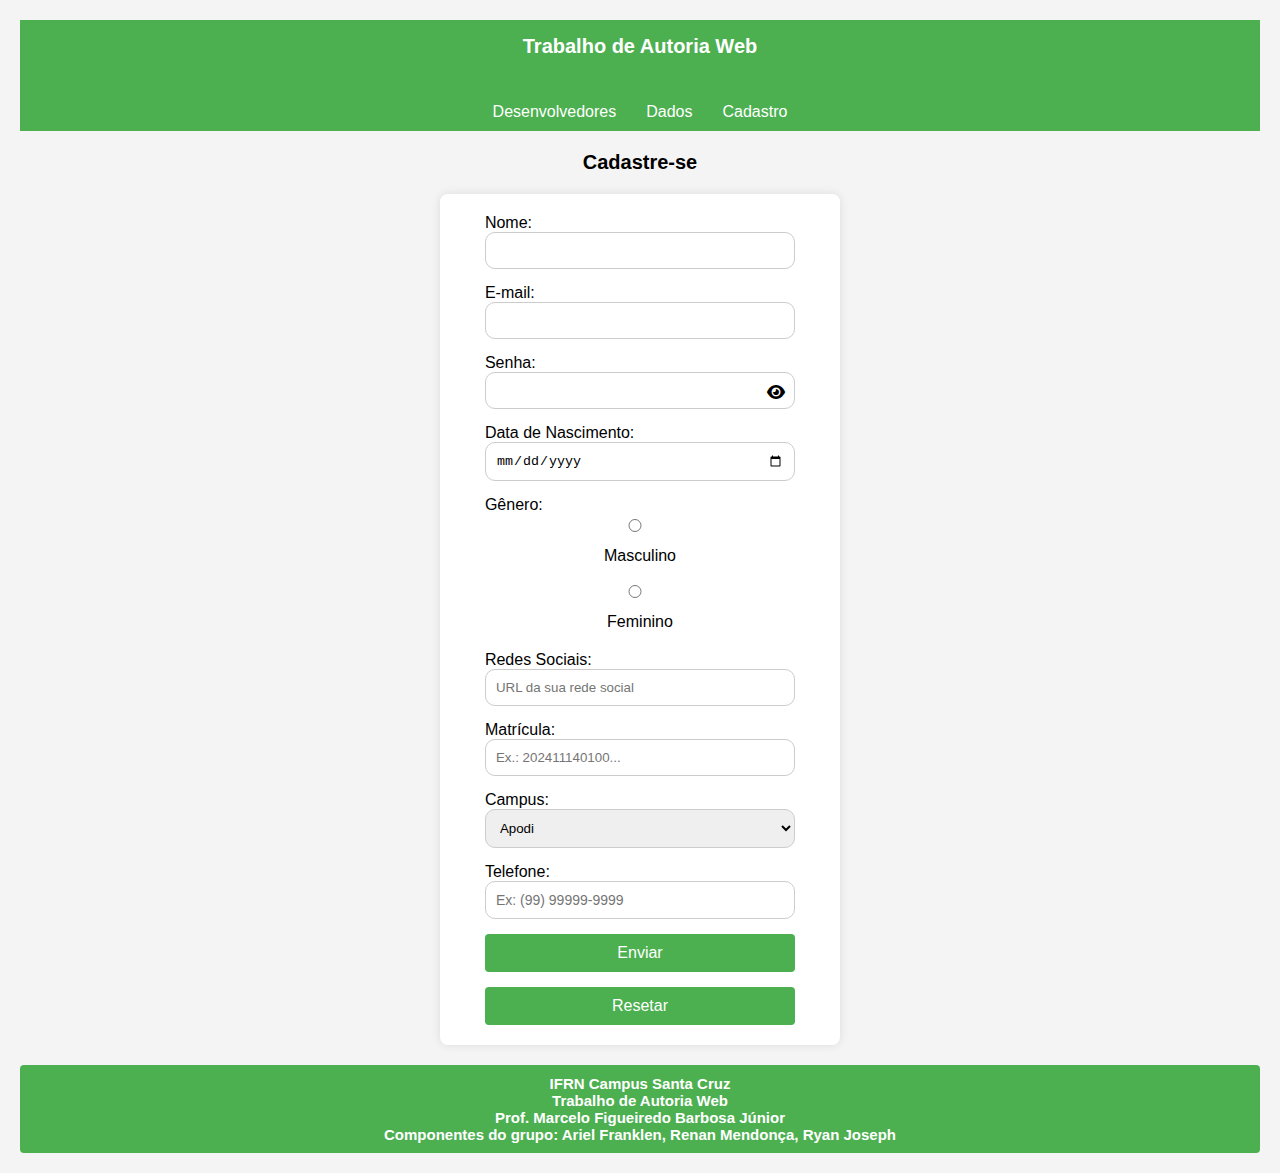
==== commit 4a8fcb46: "ajeitei dados, css da pagina desenvolvedores, index e css de dados" ====
--- a/index.html
+++ b/index.html
@@ -9,16 +9,20 @@
     <link rel="stylesheet" href="https://cdnjs.cloudflare.com/ajax/libs/font-awesome/6.0.0-beta3/css/all.min.css">
 </head>
 <body>
-    <header>
+    <header class="site-header">
+    <div class="header-content">
         <h1>Trabalho de Autoria Web</h1>
-    </header>
-    <nav>
-        <ul>
-            <li><a href="desenvolvedores.html">Desenvolvedores</a></li>
-            <li><a href="#">Sobre</a></li>
-            <li><a href="#">Contato</a></li>
-        </ul>
-    </nav>
+    </div>
+</header>
+
+<nav class="site-nav">
+    <ul>
+        <li><a href="desenvolvedores.html">Desenvolvedores</a></li>
+        <li><a href="dados.php">Dados</a></li>
+        <li><a href="index.html">Cadastro</a></li>
+    </ul>
+</nav>
+
 
     <h1>Cadastre-se</h1>
 
@@ -97,17 +101,8 @@
             </div>
 
             <div class="input-group">
-                <label>Temas de Interesse:</label><br><br>
-                <div class="checkbox-group">
-                    <input type="checkbox" id="tecnologia" name="temas" value="tecnologia">
-                    <label for="tecnologia">Tecnologia</label>
-
-                    <input type="checkbox" id="ciencia" name="temas" value="ciencia">
-                    <label for="ciencia">Ciência</label>
-
-                    <input type="checkbox" id="portugues" name="temas" value="portugues">
-                    <label for="portugues">Português</label>
-                </div>
+                <label for="temas">Telefone:</label>
+                <input type="tel" id="telefone" name="telefone" placeholder="Ex: (99) 99999-9999" pattern="^\(\d{2}\)\s\d{5}-\d{4}$" required>
             </div>
 
             <button type="submit">Enviar</button>
@@ -119,7 +114,7 @@
         <p>IFRN Campus Santa Cruz</p>
         <p>Trabalho de Autoria Web</p>
         <p>Prof. Marcelo Figueiredo Barbosa Júnior</p>
-        <p>Componentes do grupo: Arial Fraklen, Renan Mendonça, Ryan Joseph</p>
+        <p>Componentes do grupo: Ariel Franklen, Renan Mendonça, Ryan Joseph</p>
     </footer>
     
 </body>
--- a/estilo-html.css
+++ b/estilo-html.css
@@ -80,6 +80,13 @@
     .input-group input[type="password"] {
         position: relative;
         padding-right: 30px;
+    }
+    .input-group input[type="tel"] {
+        width: 100%;
+        padding: 10px;
+        border: 1px solid #ccc;
+        border-radius: 10px;
+        font-size: 14px;
     }
 
     .input-group .olho {
@@ -91,8 +98,7 @@
         z-index: 1;
     }
 
-    /* Centraliza as opções de gênero e checkboxes */
-    .radio-group, .checkbox-group {
+    .radio-group {
         display: flex;
         flex-direction: column; /* Organiza as opções uma abaixo da outra */
         align-items: center; /* Centraliza as opções */
@@ -100,13 +106,8 @@
         margin-top: 5px;
     }
 
-    /* Estilo para os itens individuais dentro dos grupos de rádio e checkbox */
-    .radio-group input, .checkbox-group input {
+    .radio-group input{
         margin-right: 10px; /* Espaço entre a caixa de seleção e o label */
-    }
-
-    .checkbox-group input[type="checkbox"], .radio-group input[type="radio"] {
-        margin-bottom: 8px; /* Proporciona o espaçamento entre as opções */
     }
 
     button {
@@ -199,11 +200,10 @@
         text-decoration: underline;
     }
     .footer {
-        background-color: #f4f4f4; /* Cor de fundo suave */
-        color: #333; /* Cor do texto */
-        text-align: center; /* Centraliza o texto */
-        padding: 20px; /* Espaçamento interno */
-        font-family: Arial, sans-serif; /* Fonte limpa e legível */
-        font-size: 14px; /* Tamanho do texto */
-        border-top: 2px solid #ccc; /* Linha de separação no topo */
-    }
+    background-color: #4CAF50;
+    color: white;
+    text-align: center;
+    padding: 10px 0;
+    font-size: 15px;
+    font-weight: bold;
+}